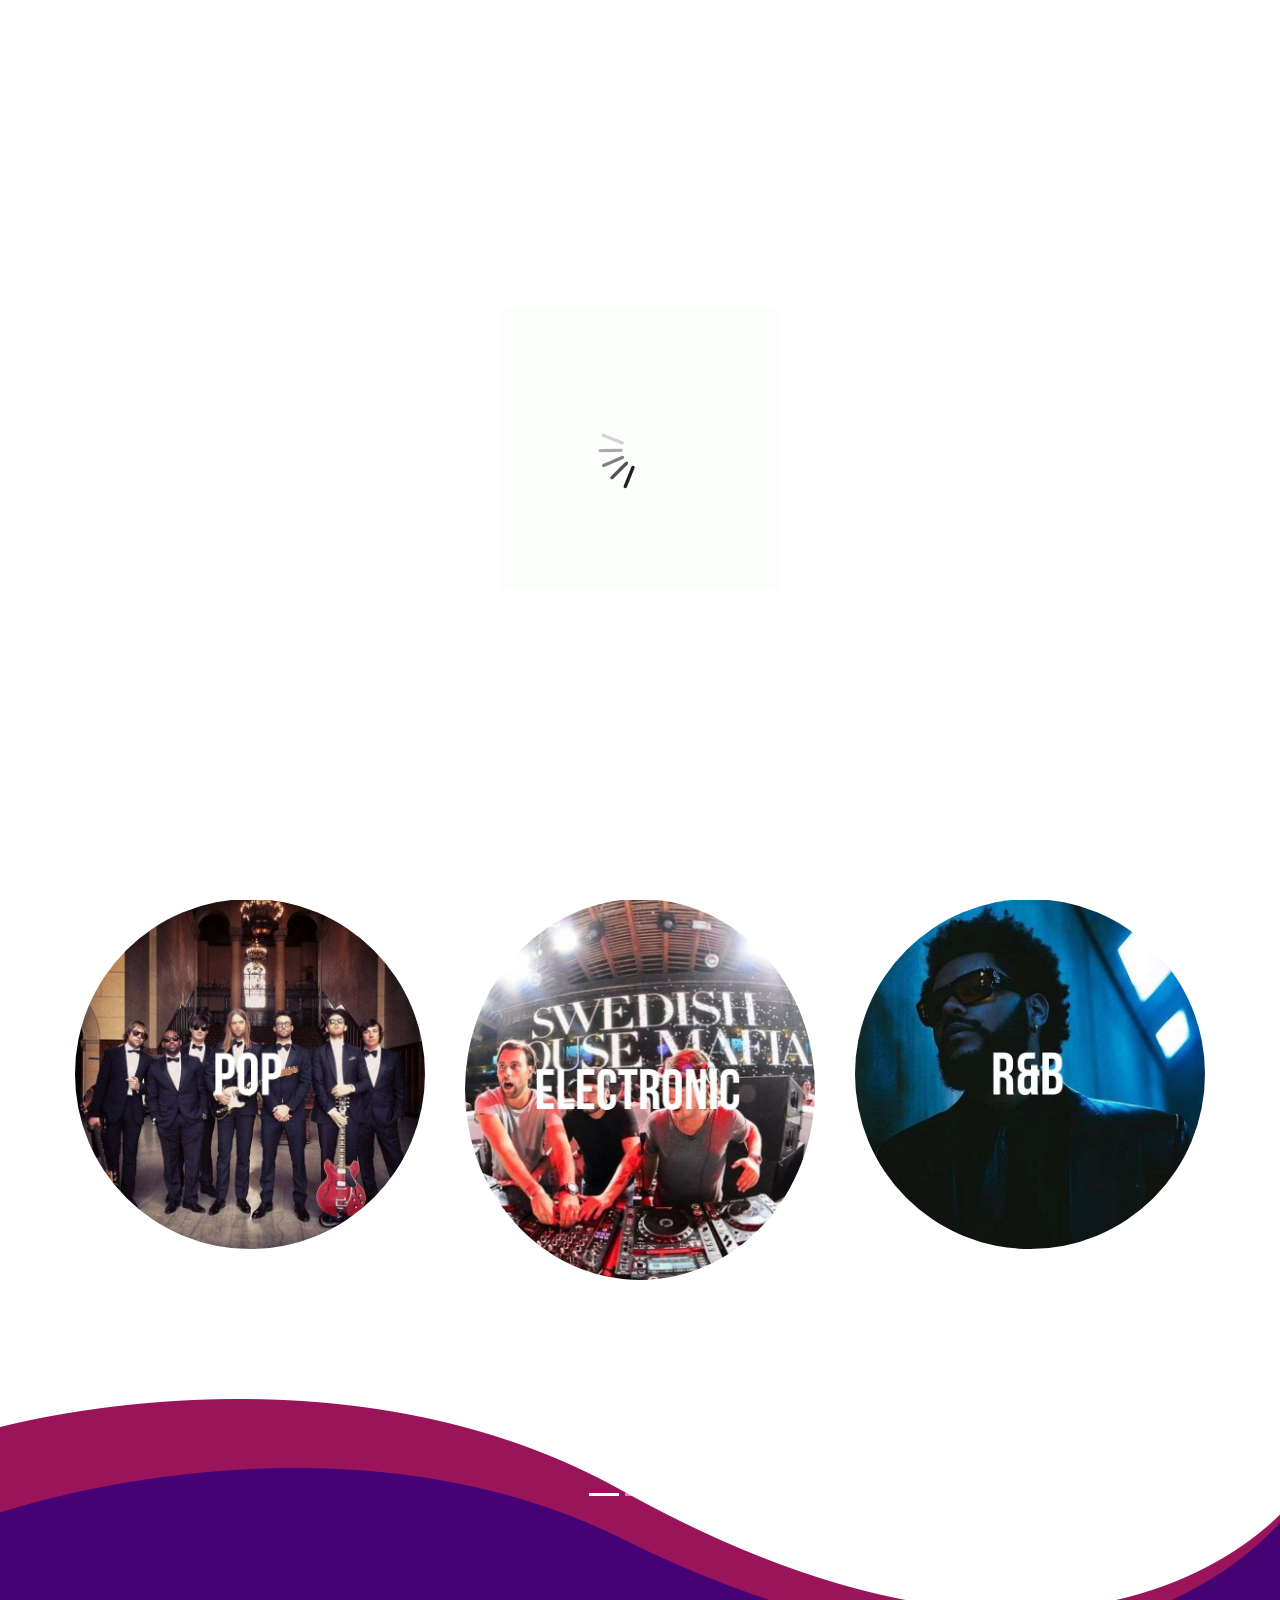
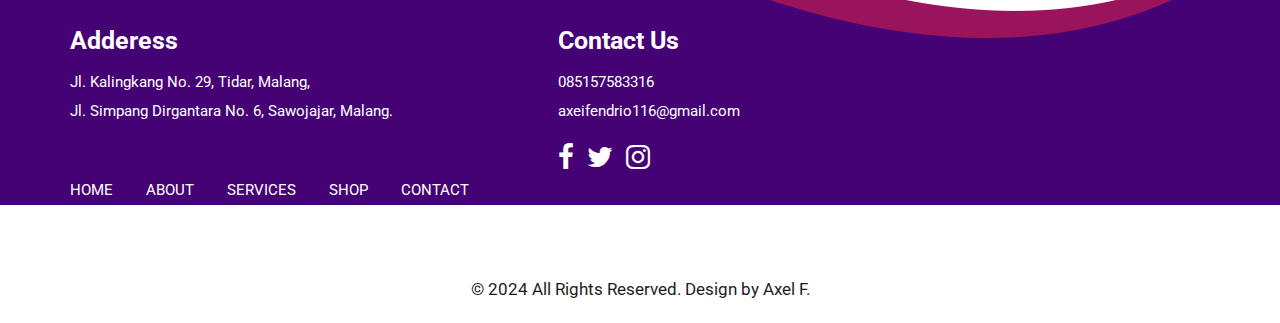
==== index.html @ 937a189e "first init github" ====
<!DOCTYPE html>
<html lang="en">
   <head>
      <!-- basic -->
      <meta charset="utf-8">
      <meta http-equiv="X-UA-Compatible" content="IE=edge">
      <!-- mobile metas -->
      <meta name="viewport" content="width=device-width, initial-scale=1">
      <meta name="viewport" content="initial-scale=1, maximum-scale=1">
      <!-- site metas -->
      <title>Musixmatch  </title>
      <meta name="keywords" content="">
      <meta name="description" content="">
      <meta name="author" content="">
      <!-- bootstrap css -->
      <link rel="stylesheet" href="css/bootstrap.min.css">
      <!-- style css -->
      <link rel="stylesheet" href="css/style.css">
      <!-- responsive-->
      <link rel="stylesheet" href="css/responsive.css">
      <!-- awesome fontfamily -->
      <link rel="stylesheet" href="https://cdnjs.cloudflare.com/ajax/libs/font-awesome/4.7.0/css/font-awesome.min.css">
      <!--[if lt IE 9]>
      <script src="https://oss.maxcdn.com/html5shiv/3.7.3/html5shiv.min.js"></script>
      <script src="https://oss.maxcdn.com/respond/1.4.2/respond.min.js"></script><![endif]-->
   </head>
   <!-- body -->
   <body class="main-layout">
      <!-- loader  -->
      <div class="loader_bg">
         <div class="loader"><img src="images/loading.gif" alt="" /></div>
      </div>
      <!-- end loader -->
      <div id="mySidepanel" class="sidepanel">
         <a href="javascript:void(0)" class="closebtn" onclick="closeNav()">×</a>
         <a class="active" href="index.html">Home</a>
         <a href="about.html">About</a>
         <a href="contact.html">Contact</a>
      </div>
      <!-- header -->
      <header>
         <!-- header inner -->
         <div class="head-top">
            <div class="container-fluid">
               <div class="row d_flex">
                  <div class="col-sm-3">
                     <div class="logo">
                     </div>
                  </div>
                  <div class="col-sm-9">
                     <ul class="email text_align_right">
                        <li class="d_none"> <a href="login.html"><i class="fa fa-user" aria-hidden="true"></i>
                           Login</a>
                        </li>
                        <li> <button class="openbtn" onclick="openNav()"><img src="images/menu_btn.png"></button></li>
                     </ul>
                  </div>
               </div>
            </div>
         </div>
      </header>
      <!-- end header -->
      <!-- start slider section -->
      <div id="top_section" class=" banner_main">
         <div class="container">
            <div class="row d_flex">
               <div class="col-md-6">
                  <div class="airmic">
                     <h1>Musixmatch</h1>
                     <p>The Music Genre Encyclopedia
                     </p>
                  </div>
               </div>
               <div class="col-md-6">
               </div>
            </div>
         </div>
      </div>
      <div class="our_mics">
         <div class="container">
            <div class="row">
               <div class="col-md-10 offset-md-1">
                  <div class="titlepage text_align_center">
                     <h2>Genres</h2>
                  </div>
               </div>
            </div>
            <div class="row">
               <div class="col-md-4 col-sm-6 margin_bottom40">
                  <div id="ho_show" class="mics">
                     <figure><img class="img_responsive" src="yeat.jpg" alt="#"/></figure>
                     <div class="mics_icon">
                        <a href="Hiphop.html">
                        <i class="fa fa-search" aria-hidden="true"></i>
                        </a>
                     </div>
                  </div>
               </div>
               <div class="col-md-4 col-sm-6 margin_bottom40">
                  <div id="ho_show" class="mics">
                     <figure><img class="img_responsive" src="realityclub.jpg" alt="#"/></figure>
                     <div class="mics_icon">
                        <a href="Indie.html">
                        <i class="fa fa-search" aria-hidden="true"></i>
                        </a>
                     </div>
                  </div>
               </div>
               <div class="col-md-4 col-sm-6 margin_bottom40">
                  <div id="ho_show" class="mics">
                     <figure><img class="img_responsive" src="Nirvana.jpg" alt="#"/></figure>
                     <div class="mics_icon">
                        <a href="Rock.html">
                        <i class="fa fa-search" aria-hidden="true"></i>
                        </a>
                     </div>
                  </div>
               </div>
               <div class="col-md-4 col-sm-6 margin_bottom40">
                  <div id="ho_show" class="mics">
                     <figure><img class="img_responsive" src="Maroon5.jpg" alt="#"/></figure>
                     <div class="mics_icon">
                        <a href="Pop.html">
                        <i class="fa fa-search" aria-hidden="true"></i>
                        </a>
                     </div>
                  </div>
               </div>
               <div class="col-md-4 col-sm-6 margin_bottom40">
                  <div id="ho_show" class="mics">
                     <figure><img class="img_responsive" src="SHM.jpg" alt="#"/></figure>
                     <div class="mics_icon">
                        <a href="EDM.html">
                        <i class="fa fa-search" aria-hidden="true"></i>
                        </a>
                     </div>
                  </div>
               </div>
               <div class="col-md-4 col-sm-6 margin_bottom40">
                  <div id="ho_show" class="mics">
                     <figure><img class="img_responsive" src="theweekday.jpg" alt="#"/></figure>
                     <div class="mics_icon">
                        <a href="RnB.html">
                        <i class="fa fa-search" aria-hidden="true"></i>
                        </a>
                     </div>
                  </div>
               </div>
            </div>
         </div>
      </div>
      <!-- end our_mics -->
      <!-- testimonial -->
      <div class="testimonial">
         <div class="container">
            <div class="row">
               <div class="col-md-8 offset-md-2">
                  <div class="titlepage text_align_center">
                     <h2>Our Client Says</h2>
                     <p>Contrary to popular belief, Lorem Ipsum is not simply random text. It has roots in a piece of classical Latin literature from </p>
                  </div>
               </div>
            </div>
            <div class="row d_flex">
               <div class="col-md-10 offset-md-1">
                  <div id="testimo" class="carousel slide our_testimonial" data-ride="carousel">
                     <ol class="carousel-indicators">
                        <li data-target="#testimo" data-slide-to="0" class="active"></li>
                        <li data-target="#testimo" data-slide-to="1"></li>
                        <li data-target="#testimo" data-slide-to="2"></li>
                     </ol>
                     <div class="carousel-inner">
                        <div class="carousel-item active">
                           <div class="container">
                              <div class="carousel-caption posi_in">
                                 <div class="testomoniam_text">
                                    <i class="text_align_left d-block"><img  src="images/icon.png" alt="#"/></i>
                                    <p>Contrary to popular belief, Lorem Ipsum is not simply random text. It has roots in a piece of classical Latin literature from 45 BC, making it over 2000 years old. Richard McClintock, a Latin professor at Hampden-Sydney College in Virginia, looked up one of the more obscure</p>
                                    <i class="text_align_right d-block"><img  src="images/icon_right.png" alt="#"/></i>
                                 </div>
                              </div>
                           </div>
                        </div>
                        <div class="carousel-item">
                           <div class="container">
                              <div class="carousel-caption posi_in">
                                 <div class="testomoniam_text">
                                    <i class="text_align_left d-block"><img  src="images/icon.png" alt="#"/></i>
                                    <p>Contrary to popular belief, Lorem Ipsum is not simply random text. It has roots in a piece of classical Latin literature from 45 BC, making it over 2000 years old. Richard McClintock, a Latin professor at Hampden-Sydney College in Virginia, looked up one of the more obscure</p>
                                    <i class="text_align_right d-block"><img  src="images/icon_right.png" alt="#"/></i>
                                 </div>
                              </div>
                           </div>
                        </div>
                        <div class="carousel-item">
                           <div class="container">
                              <div class="carousel-caption posi_in">
                                 <div class="testomoniam_text">
                                    <i class="text_align_left d-block"><img  src="images/icon.png" alt="#"/></i>
                                    <p>Contrary to popular belief, Lorem Ipsum is not simply random text. It has roots in a piece of classical Latin literature from 45 BC, making it over 2000 years old. Richard McClintock, a Latin professor at Hampden-Sydney College in Virginia, looked up one of the more obscure</p>
                                    <i class="text_align_right d-block"><img  src="images/icon_right.png" alt="#"/></i>
                                 </div>
                              </div>
                           </div>
                        </div>
                     </div>
                     <a class="carousel-control-prev" href="#testimo" role="button" data-slide="prev">
                     <i class="fa fa-angle-left" aria-hidden="true"></i>
                     <span class="sr-only">Previous</span>
                     </a>
                     <a class="carousel-control-next" href="#testimo" role="button" data-slide="next">
                     <i class="fa fa-angle-right" aria-hidden="true"></i>
                     <span class="sr-only">Next</span>
                     </a>
                  </div>
               </div>
            </div>
         </div>
      </div>
      <!-- end testimonial -->
      <!-- contact section -->
      <div class="contact left_cross_right">
         <div class="container">
            <div class="row">
               <div class="col-md-12">
                  </form>
               </div>
            </div>
         </div>
      </div>
      <!-- end contact section -->
      <!-- footer -->
      <footer>
         <div class="footer">
            <div class="container">
               <div class="row">
                  <div class="col-md-5">
                     <div class="Informa conta">
                        <h3>Adderess</h3>
                        <ul>
                           <li> Jl. Kalingkang No. 29, Tidar, Malang, <br> Jl. Simpang Dirgantara No. 6, Sawojajar, Malang.
                           </li>
                        </ul>
                     </div>
                     <div class="Informa helpful">
                        <ul>
                           <li><a href="index.html">Home</a></li>
                           <li><a href="about.html">About</a></li>
                           <li><a href="services.html">Services</a></li>
                           <li><a href="shop.html">Shop</a></li>
                           <li><a href="contact.html">Contact</a></li>
                        </ul>
                     </div>
                  </div>
                  <div class="col-md-4">
                     <div class="Informa conta">
                        <h3>Contact Us</h3>
                        <ul>
                           <li> <a href="Javascript:void(0)"> 085157583316
                              </a>
                           </li>
                           <li> <a href="Javascript:void(0)">  axeifendrio116@gmail.com
                              </a>
                           </li>
                        </ul>
                     </div>
                     <ul class="social_icon text_align_center">
                        <li> <a href="Javascript:void(0)"><i class="fa fa-facebook-f"></i></a></li>
                        <li> <a href="Javascript:void(0)"><i class="fa fa-twitter"></i></a></li>
                        <li> <a href="Javascript:void(0)"><i class="fa fa-instagram" aria-hidden="true"></i></a></li>
                     </ul>
                  </div>
                  <div class="col-md-3">
                     </div>
                  </div>
               </div>
            </div>
            <div class="copyright text_align_center">
               <div class="container">
                  <div class="row">
                     <div class="col-md-10 offset-md-1">
                        <p>© 2024 All Rights Reserved. Design by Axel F.</p>
                     </div>
                  </div>
               </div>
            </div>
         </div>
      </footer>
      <!-- end footer -->
      <!-- Javascript files-->
      <script src="js/jquery.min.js"></script>
      <script src="js/bootstrap.bundle.min.js"></script>
      <script src="js/jquery-3.0.0.min.js"></script>
      <script src="js/custom.js"></script>
   </body>
</html>
---- css/style.css ----
/*--------------------------------------------------------------------- 
File Name: style.css 
---------------------------------------------------------------------*/


/*--------------------------------------------------------------------- 
import Fonts 
---------------------------------------------------------------------*/

@import url('https://fonts.googleapis.com/css?family=Poppins:100,100i,200,200i,300,300i,400,400i,500,500i,600,600i,700,700i,800,800i,900,900i');
@import url('https://fonts.googleapis.com/css?family=Roboto:300,400,500,500i,700,700i,900,900i&display=swap');
@import url('https://fonts.googleapis.com/css?family=Open+Sans:400,600,600i,700,700i,800,800i&display=swap');

/*--------------------------------------------------------------------- 
import Files
 ---------------------------------------------------------------------*/

@import url(font-awesome.min.css);
@import url(owl.carousel.min.css);

/*--------------------------------------------------------------------- 
basic 
---------------------------------------------------------------------*/

body {
     color: #666666;
     font-size: 14px;
     font-family: 'Roboto', sans-serif;
     line-height: 1.80857;
     font-weight: normal;
}

a {
     color: #1f1f1f;
     text-decoration: none !important;
     outline: none !important;
     -webkit-transition: all .3s ease-in-out;
     -moz-transition: all .3s ease-in-out;
     -ms-transition: all .3s ease-in-out;
     -o-transition: all .3s ease-in-out;
     transition: all .3s ease-in-out;
}

h1,
h2,
h3,
h4,
h5,
h6 {
     letter-spacing: 0;
     font-weight: normal;
     position: relative;
     padding: 0;
     font-weight: normal;
     line-height: normal;
     color: #111111;
     margin: 0
}

h1 {
     font-size: 24px
}

h2 {
     font-size: 22px
}

h3 {
     font-size: 18px
}

h4 {
     font-size: 16px
}

h5 {
     font-size: 14px
}

h6 {
     font-size: 13px
}

*,
*::after,
*::before {
     -webkit-box-sizing: border-box;
     -moz-box-sizing: border-box;
     box-sizing: border-box;
}

h1 a,
h2 a,
h3 a,
h4 a,
h5 a,
h6 a {
     color: #212121;
     text-decoration: none!important;
     opacity: 1
}

button:focus {
     outline: none;
}

ul,
li,
ol {
     margin: 0px;
     padding: 0px;
     list-style: none;
}

p {
     margin: 0px;
     padding: 0;
     font-weight: 400;
     font-size: 17px;
     line-height: 28px;
}

a {
     color: #222222;
     text-decoration: none;
     outline: none !important;
}

a,
.btn {
     text-decoration: none !important;
     outline: none !important;
     -webkit-transition: all .3s ease-in-out;
     -moz-transition: all .3s ease-in-out;
     -ms-transition: all .3s ease-in-out;
     -o-transition: all .3s ease-in-out;
     transition: all .3s ease-in-out;
}

img {
     max-width: 100%;
     height: auto;
}

 :focus {
     outline: 0;
}

.btn-custom {
     margin-top: 20px;
     background-color: transparent !important;
     border: 2px solid #ddd;
     padding: 12px 40px;
     font-size: 16px;
}

.lead {
     font-size: 18px;
     line-height: 30px;
     color: #767676;
     margin: 0;
     padding: 0;
}

.form-control:focus {
     border-color: #ffffff !important;
     box-shadow: 0 0 0 .2rem rgba(255, 255, 255, .25);
}

.navbar-form input {
     border: none !important;
}

.badge {
     font-weight: 500;
}

blockquote {
     margin: 20px 0 20px;
     padding: 30px;
}

button {
     border: 0;
     margin: 0;
     padding: 0;
     cursor: pointer;
}

.full {
     width: 100%;
     float: left;
     margin: 0;
     padding: 0;
}

.titlepage {
     padding-bottom: 60px;
}

.titlepage h2 {
     font-size: 45px;
     font-weight: bold;
     line-height: 55px;
     color: #181616;
     padding-bottom: 10px;
}

.read_more {
     display: inline-block;
     background: #ffffff;
     color: #000;
     max-width: 200px;
     height: 61px;
     line-height: 61px;
     width: 100%;
     font-size: 17px;
     text-align: center;
     font-weight: 500;
     border-radius: 10px;
     transition: ease-in all 0.5s;
}

.read_more:hover {
     background: #8f1588;
     color: #fff;
     transition: ease-in all 0.5s;
}

.img_responsive {
     max-width: 100%;
}

.text_align_center {
     text-align: center;
}

.text_align_left {
     text-align: left;
}

.text_align_right {
     text-align: right;
}

.d_flex {
     display: flex;
     align-items: center;
     flex-wrap: wrap;
}

.container {
     max-width: 1170px;
}


/*---------------------------- 
loader  
----------------------------*/

.loader_bg {
     position: fixed;
     z-index: 9999999;
     background: #fff;
     width: 100%;
     height: 100%;
}

.loader {
     height: 100%;
     width: 100%;
     position: absolute;
     left: 0;
     top: 0;
     display: flex;
     justify-content: center;
     align-items: center;
}

.loader img {
     width: 280px;
}


/*--------------------------------------------------------------------- 
header 
---------------------------------------------------------------------*/

header {
     background: transparent;
     width: 100%;
     padding: 40px 30px;
     position: absolute;
     z-index: 9;
}


/*--------------------------------------------------------------------- 
menu section
---------------------------------------------------------------------*/

ul.email {
     display: flex;
     align-items: center;
     justify-content: flex-end;
}

ul.email li {
     display: inline-block;
}

ul.email li a {
     font-size: 17px;
     color: #fff;
     display: flex;
     align-items: center;
     padding-right: 60px;
}

ul.email li a i {
     font-size: 25px;
     padding-right: 10px;
}

.sidepanel {
     width: 0;
     position: fixed;
     z-index: 9999999;
     height: 100%;
     top: 0;
     left: 0;
     background-color: white;
     overflow-x: hidden;
     transition: 0.5s;
     padding-top: 60px;
}

.sidepanel a {
     padding: 8px 8px 8px 32px;
     text-decoration: none;
     font-size: 20px;
     color: black;
     display: block;
     transition: 0.3s;
}

.sidepanel a:hover {
     color: #a32149;
}

.sidepanel a.active {
     color: #a32149;
}

.sidepanel .closebtn {
     position: absolute;
     top: 0;
     right: 25px;
     font-size: 36px;
}

.openbtn {
     cursor: pointer;
     background-color: transparent;
     color: white;
     border: none;
}


/** banner_main **/

.banner_main {
     background-image: url('../images/banner2.jpg');
     width: 100%;
     background-size: cover;
     padding-top: 110px;
     position: relative;
     /*  background-attachment: fixed;*/
     background-position: center;
}

.airmic {
     text-align: left;
}

.airmic h1 {
     color: #fff;
     font-size: 64px;
     line-height: 69px;
     font-weight: bold;
     padding-bottom: 35px;
}

.airmic p {
     color: #fff;
     line-height: 25px;
     padding-bottom: 50px;
     font-size: 17px;
}

.mic_img figure {
     margin: 0;
}


/** services **/

.services {
     padding-top: 80px;
     padding-bottom: 50px;
     background: #fff;
}

.services .titlepage p {
     color: #b5b1b1;
}

.service_text h3 {
     color: #090303;
     font-size: 25px;
     line-height: 25px;
     padding-bottom: 10px;
     font-weight: 500;
     margin-top: 40px;
}

.service_text p {
     color: #5c5c5c;
     padding-bottom: 30px;
     font-size: 15px;
     line-height: 22px;
}

.service_img {
     background: rgb(167, 19, 49);
     background: linear-gradient(139deg, rgba(167, 19, 49, 1) 6%, rgba(138, 21, 171, 1) 96%);
     border-radius: 50%;
     height: 300px;
     width: 300px;
     margin: 0 auto;
     display: flex;
     align-items: center;
     justify-content: center;
}


/* end services */


/** about **/

.about {
     background: linear-gradient(to left, #8f1588 4%, #8316cc 32%);
     padding: 80px 0;
}

.about .titlepage {
     padding-bottom: 0;
     max-width: 554px;
     float: right;
     width: 100%;
}

.about .titlepage h2 {
     color: #fff;
}

.about .titlepage p {
     color: #fff;
     padding-bottom: 35px;
}

.about_img {
     padding-right: 30px;
}

.about_img figure {
     margin: 0;
}

.about_img figure img {
     border-radius: 50px;
}

.divright {
     float: right;
}


/** end about **/


/* our_mics */

.our_mics {
     background: #fff;
     padding: 80px 0 40px 0;
}

.our_mics .titlepage p {
     color: #b5b1b1;
}

.mics {
     padding: 5px;
     border-radius: 50%;
     margin: 0 auto;
}

.mics figure {
     margin: 0;
}

.margin_bottom40 {
     margin-bottom: 40px;
}

.mics figure img {
     border-radius: 50%;
     text-align: center;
}

.mics_icon {
     opacity: 0;
     margin: 0 auto;
     position: absolute;
     top: 15px;
     text-align: center;
     left: 30px;
     right: 30px;
     bottom: 15px;
     background: #ffffff9c;
     border-radius: 50%;
     display: flex;
     align-items: center;
     justify-content: center;
     transition: ease-in all 0.5s;
}

.mics_icon a {
     display: flex;
}

.mics_icon a i {
     color: #8920c7 !important;
     font-size: 25px;
}

#ho_show:hover .mics_icon {
     opacity: 1;
     cursor: pointer;
     transition: ease-in all 0.5s;
}


/* end tranner */


/** testimonial **/


.testimonial .titlepage {
     padding-bottom: 20px;
}

.testimonial .titlepage h2 {
     color: #fff;
}

.testimonial .titlepage p {
     color: #fff;
}


/** end testimonial **/


/** contact section **/
 

/** end contact section **/


/** footer **/

.footer {
     background: #450275;
     padding-top: 90px;
     position: relative;
}

.footer::before {
     position: absolute;
     content: "";
     width: 100%;
     background: url(../images/footer.jpg);
     height: 251px;
     top: -115px;
     background-size: 100% 100%;
     background-position: center;
}

.logo_footer {
     margin-bottom: 15px;
     display: block;
}

.Informa h3 {
     color: #ffffff;
     font-size: 25px;
     font-weight: bold;
     line-height: 25px;
     margin-bottom: 15px;
     margin-top: 30px;
}

.conta li {
     font-size: 15px;
     line-height: 29px;
     color: #ffffff;
}

.helpful {
     padding-top: 50px;
}

.helpful ul li {
     display: inline-block;
     padding-right: 30px;
}

.helpful ul li:last-child {
     padding-right: 0;
}

.helpful ul li a {
     text-transform: uppercase;
     color: #fff;
     font-size: 15px;
     line-height: 29px;
}

.helpful ul li a:hover {
     color: #ff0000;
}

.conta ul li a {
     color: #ffffff;
}

.conta ul li a i {
     padding-right: 5px;
}

ul.social_icon {
     float: left;
     padding-top: 15px;
}

ul.social_icon li {
     display: inline-block;
     padding-right: 10px;
}

ul.social_icon li:last-child {
     padding-right: 0;
}

ul.social_icon li a {
     color: #fff;
     display: inline-block;
     text-align: center;
     line-height: 33px;
     font-size: 28px;
     font-weight: bold;
}

ul.social_icon li a:hover {
     color: #ff0000;
     transition: ease-in all 0.7s;
}

.ente {
     background: #dbdada;
     color: #fff;
     border: inherit;
     padding: 0 15px;
     height: 62px;
     width: 100%;
     font-size: 17px;
}

.subs_btn {
     max-width: 127px;
     display: inline-block;
     background: #ff0000;
     height: 59px;
     width: 100%;
     color: #cecdcd;
     font-size: 17px;
     text-transform: uppercase;
     font-weight: normal;
     transition: ease-in all 0.5s;
     margin-top: 20px;
}

.subs_btn:hover {
     background: #9a145b;
     transition: ease-in all 0.5s;
}

.copyright {
     background: #ffffff;
     margin-top: 50px;
}

.copyright p {
     color: #1d1c1c;
     padding: 20px 0px;
}

.copyright a {
     color: #1d1c1c;
}

.copyright a:hover {
     color: #7f16ca;
}


/** end footer **/


/*- - ener page css--*/

.inner_page header {
     box-shadow: 0 -3px 12px 0px #a540e6;
     position: inherit;
     background: #8f100a;
}
.inner_page .about {
     margin:80px 0 190px 0;
}
.inner_page .contact {
     padding-bottom:80px;
}
.inner_page .footer {
     margin-top: 110px;
}
---- css/responsive.css ----
/*--------------------------------------------------------------------- 
File Name: responsive.css 
---------------------------------------------------------------------*/

@media (min-width: 1343px) and (max-width: 1500px) {}

@media (min-width: 1200px) and (max-width: 1342px) {}

@media (min-width: 992px) and (max-width: 1199px) {
    .banner_main .bluid h1 {
        font-size: 110px;
        line-height: 136px;
    }
    .about_img {
        padding-right: 0;
    }
    .helpful ul li {
        padding-right: 22px;
    }
}

@media (min-width: 768px) and (max-width: 991px) {
    .titlepage h2 {
        font-size: 37px;
        line-height: 41px;
    }
    .service_img {
        height: 226px;
        width: 226px;
    }
    .about_img {
        padding-right: 0;
    }
    .helpful ul li {
        padding-right: 2px;
    }
}

@media (min-width: 576px) and (max-width: 767px) {
    .airmic {
        margin-top: 40px;
        margin-bottom: 30px;
    }
    .about_img {
        padding-right: 0;
    }
    .about_img figure img {
        padding-top: 30px;
    }
}

@media (max-width: 575px) {
    header {
        padding: 33px 0px;
    }
    .d_none {
        display: none !important;
    }
    ul.email {
        margin-top: -43px;
    }
    .logo {
        display: block;
        width: 144px;
        float: left;
    }
    .airmic {
        padding-top: 60px;
        margin-bottom: 30px;
    }
    .airmic h1 {
        font-size: 53px;
        line-height: 53px;
    }
    #top_section {
        height: 100%;
    }
    .banner_main .bluid .read_more {
        margin-right: 5px;
        max-width: 124px;
        height: 48px;
        line-height: 48px;
        font-size: 16px;
    }
    .titlepage h2 {
        font-size: 35px;
        line-height: 40px;
    }
    .about .titlepage {
        padding-bottom: 40px;
    }
    .testomoniam_text {
        padding: 40px 25px;
    }
    .about_img {
        padding-right: 0;
    }
    .mics {
        width: 290px;
    }
    .mics_icon {
        width: 261px;
    }
    .d_none {
        display: none;
    }
}
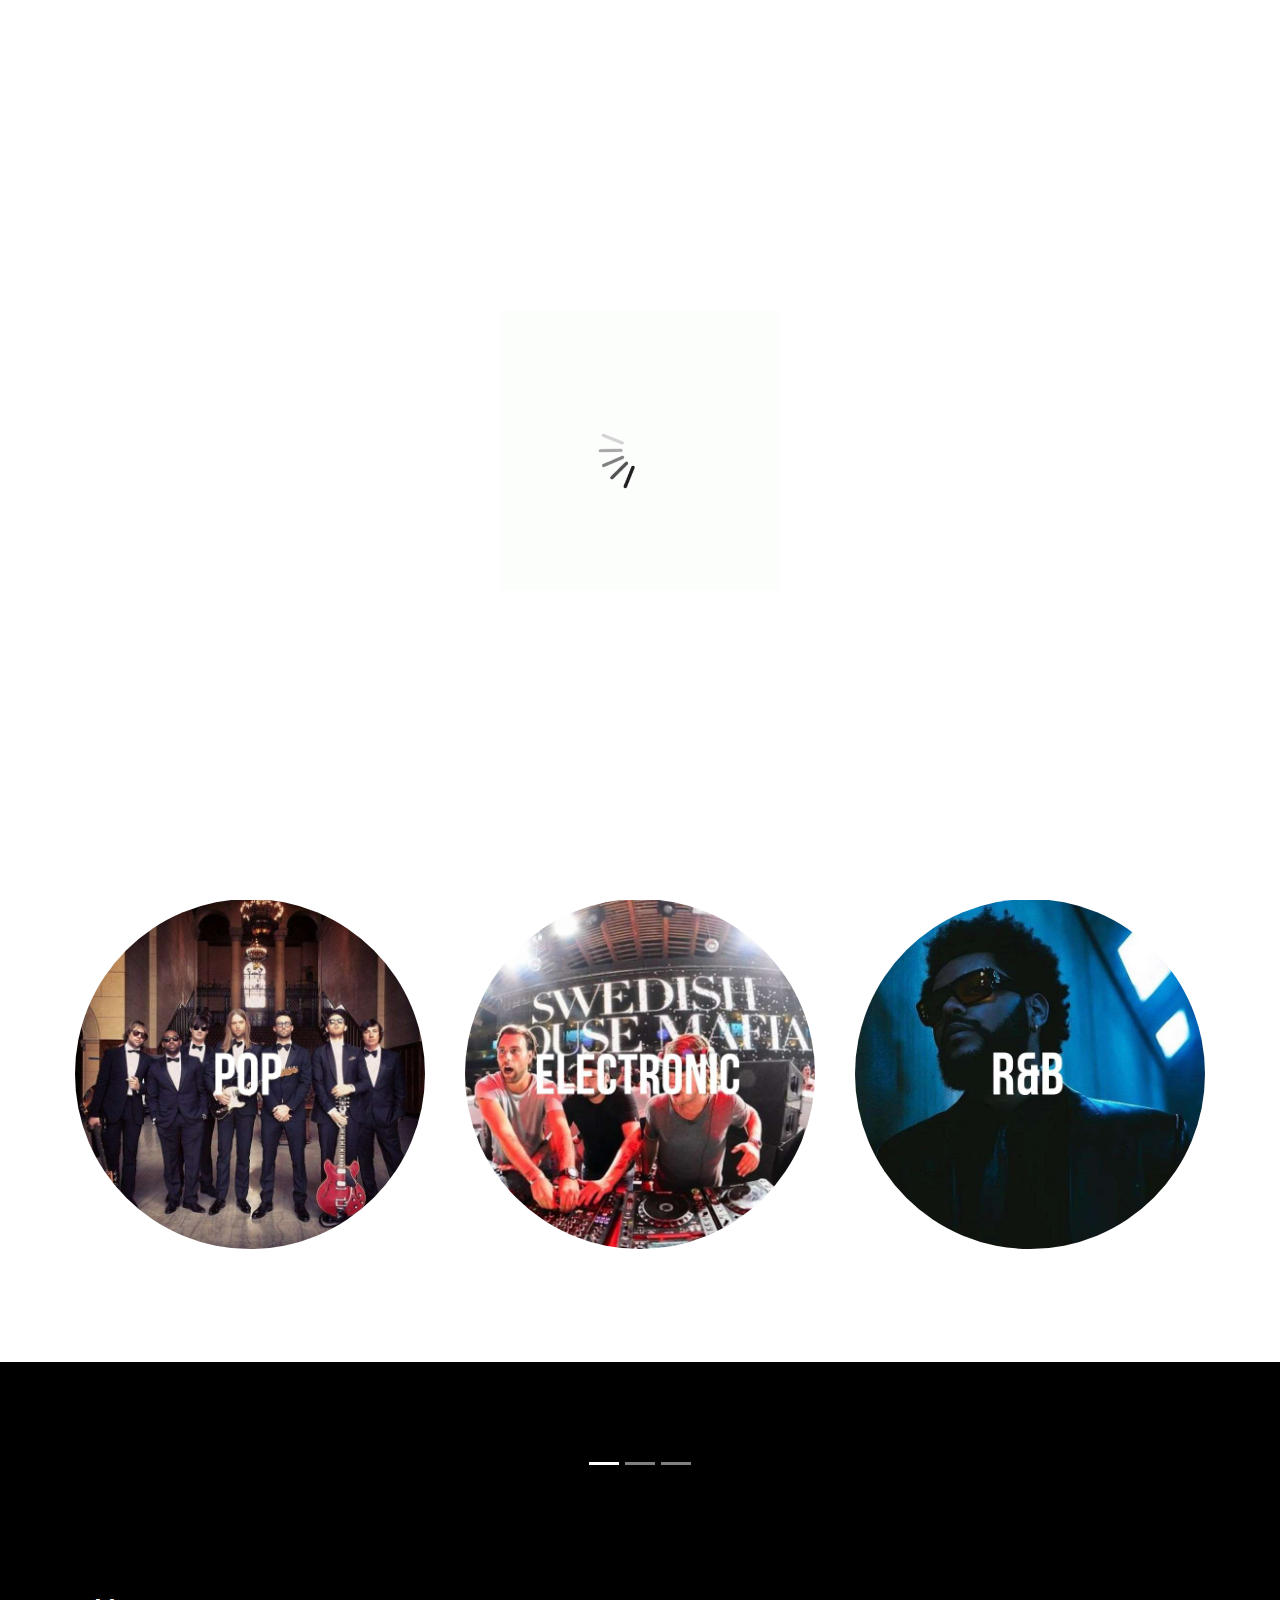
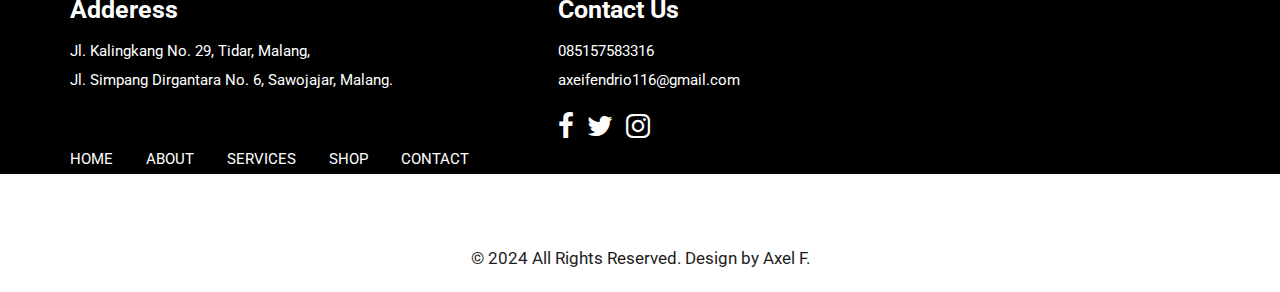
==== commit 0b728c77: "Color change + minor fixes" ====
--- a/index.html
+++ b/index.html
@@ -128,7 +128,7 @@
                </div>
                <div class="col-md-4 col-sm-6 margin_bottom40">
                   <div id="ho_show" class="mics">
-                     <figure><img class="img_responsive" src="SHM.jpg" alt="#"/></figure>
+                     <figure><img class="img_responsive" src="swdish.jpg" alt="#"/></figure>
                      <div class="mics_icon">
                         <a href="EDM.html">
                         <i class="fa fa-search" aria-hidden="true"></i>
--- a/css/style.css
+++ b/css/style.css
@@ -287,7 +287,7 @@
 ---------------------------------------------------------------------*/
 
 header {
-     background: transparent;
+     background: black;
      width: 100%;
      padding: 40px 30px;
      position: absolute;
@@ -345,7 +345,7 @@
 }
 
 .sidepanel a:hover {
-     color: #a32149;
+     color: black;
 }
 
 .sidepanel a.active {
@@ -370,7 +370,7 @@
 /** banner_main **/
 
 .banner_main {
-     background-image: url('../images/banner2.jpg');
+     background: linear-gradient(black 90%,grey 20% , white 10%);
      width: 100%;
      background-size: cover;
      padding-top: 110px;
@@ -450,7 +450,7 @@
 /** about **/
 
 .about {
-     background: linear-gradient(to left, #8f1588 4%, #8316cc 32%);
+     background: black;
      padding: 80px 0;
 }
 
@@ -584,7 +584,7 @@
 /** footer **/
 
 .footer {
-     background: #450275;
+     background: black;
      padding-top: 90px;
      position: relative;
 }
@@ -593,7 +593,7 @@
      position: absolute;
      content: "";
      width: 100%;
-     background: url(../images/footer.jpg);
+     background: black;
      height: 251px;
      top: -115px;
      background-size: 100% 100%;
@@ -736,7 +736,7 @@
 .inner_page header {
      box-shadow: 0 -3px 12px 0px #a540e6;
      position: inherit;
-     background: #8f100a;
+     background: black 90%;
 }
 .inner_page .about {
      margin:80px 0 190px 0;
